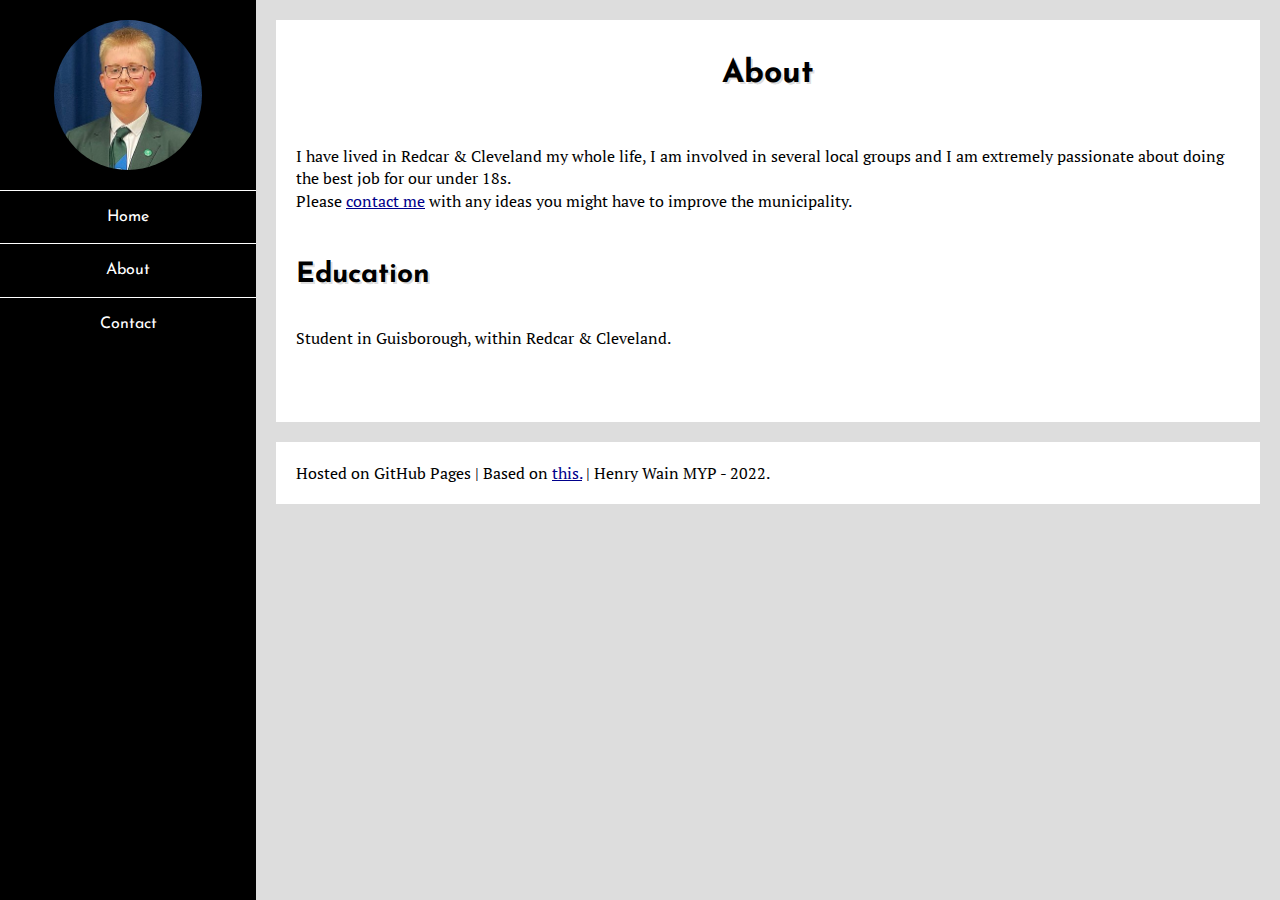
==== about.html @ c8d6c80e "Add files via upload" ====
<!DOCTYPE html>
<html>

  <head>
    <meta charset="utf-8">
    <meta name="viewport" content="width=device-width, initial-scale=1">
    <title> About | Henry Wain MYP</title>
    <meta name="author" content="17dn">
    <link rel="stylesheet" href="css/style.css">
    <link rel="stylesheet" href="css/responsive.css">
    <link href="https://fonts.googleapis.com/css?family=Josefin+Sans:700|PT+Serif" rel="stylesheet">
  </head>

  <body>
    <div class="container">
      <header>
        <div class="blackHeader">
          <img id="portrait" src="img/placeholder_personal_portrait.jpg" alt="plaeholder image for portrait"/>

          <nav>
            <ul>
              <li><a class="button" href="index.html">Home</a></li>
              <li><a class="button" href="about.html">About</a></li>
              <li><a class="button" href="contact.html">Contact</a></li>
            </ul>
          </nav>
        </div>
      </header>

      <div class="column2">
        <div class="main">
          <article>
            <h1 class="heading" id="title">About</h1>
          </article>

          <section>
            <p>I have lived in Redcar & Cleveland my whole life, I am involved in several local groups and I am extremely passionate about doing the best job for our under 18s. <br>Please <a href="contact.html">contact me</a> with any ideas you might have to improve
              the municipality.</p>
          </section>

          <section>
            <h2 class="heading">Education</h2>
            <p>Student in Guisborough, within Redcar & Cleveland.</p>
          </section>


<!-- <section>

          </section>
          <!-->
        </div>

        <footer>
                    Hosted on GitHub Pages | Based on <a href="https://github.com/danny-ngo/PoliticianWebsite">this.</a> | Henry Wain MYP - 2022.
        </footer>
      </div>
    </div>
  </body>

</html>
---- css/style.css ----
body {
  background-color: #ddd;
  font-family: 'PT Serif', serif;
  font-size: 16px;
  line-height: 1.4;
  margin: 0;
}

th, nav li {
  font-family: 'Josefin Sans', sans-serif;
}

.heading {
  font-family: 'Josefin Sans', sans-serif;
  margin-top: 1em;
  margin-bottom: 0.5em;
  text-shadow: 2px 2px rgba(0, 0, 0, 0.15);
}

h1 {
  font-size: 32px;
}

h2 {
  font-size: 28px;
}

a {
  color: #00008b;
}

a:hover {
  color: #000080;
  text-decoration: none;
}

p {
  padding-top: 16px;
  padding-bottom: 16px;
}

ul, ol {
  padding-top: 8px;
  padding-bottom: 16px;
  padding-left: 32px;
}

img {
  display: block;
  max-height: 150px;
  max-width: 100%;
  margin-left: auto;
  margin-right: auto;
}

table {
  border-collapse: collapse;
}

table, th, td {
  border: 1px solid black;
  padding-top: 5px;
  padding-bottom: 5px;
  padding-left: 10px;
  padding-right: 10px;
  min-width: 40px;
}

header {
  background-color: black;
  min-width: 250px;
}

#portrait {
  padding-top: 20px;
  padding-bottom: 20px;
  border-radius: 50%;
}

nav ul {
  list-style: none;
  margin: 0;
  padding: 0;
}

nav li {
  border-top: 1px solid white;
  text-align: center;
}

.button {
  background-color: black;
  color: white;
  display: block;
  padding-top: 15px;
  padding-bottom: 15px;
  padding-left: 20px;
  padding-right: 20px;
  text-decoration: none;
}

.button:hover {
  background-color: white;
  color: black;
  transition: 0.5s;
}

#title {
  background-color: white;
  margin-top: 20px;
  margin-bottom: 0px;
  margin-left: 20px;
  margin-right: 20px;
  padding-top: 1em;
  padding-bottom: 0.5em;
  text-align: center;
}

.main {
  background-color: white;
  margin-top: 0;
  margin-bottom: 20px;
  margin-left: 20px;
  margin-right: 20px;
  padding-bottom: 40px;
  padding-left: 20px;
  padding-right: 20px;
}

.highlighted {
  background-color: #f1f1f1;
}

p.highlighted {
  box-shadow: 3px 3px rgba(0, 0, 0, 0.15);
  padding: 10px;
  text-align: center;
}

footer {
  background-color: black;
  padding: 20px;
}

#overlay {
  position: absolute;
  width: 100%;
  background-color: rgba(0, 0, 0, 0.75);
  z-index: 99;
  display: none;
  align-items: center;
  justify-content: center;
}

#overlayText {
  background-color: white;
  font-size: 16px;
  text-align: center;
  padding: 20px;
  margin: 20px;
  min-width: 150px;
  max-width: 400px;
  border-radius: 8px;
  display: none;
  z-index: 999;
}

#overlayText p {
  padding: 0;
  margin: 0;
  z-index: 9999;
}

.sliderthing {
	padding: 0 0;
	margin: 0 20px;
}

.sliderthing div {
	padding: 0 10px;
	margin: 0;
}

.sliderthing .slick-slide img {
	max-height: 200px;
}

.sliderthing .slick-prev::before,
.sliderthing .slick-next::before {
	color: #000;
}
---- css/responsive.css ----
/* Desktops */
@media screen and (min-width: 1025px) {
  .container {
    display: flex;
    z-index: 0;
    position: absolute;
    width: 100%;
    height: 100%;
  }

  .blackHeader {
    max-width: 400px;
    z-index: 1;
  }

  header {
    width: 25%;
    max-width: 400px;
  }

  .column2 {
    flex-basis: 100%;
    z-index: 1;
    width: 75%;
  }

  .main {
    margin-top: 20px;
  }

  footer {
    background-color: white;
    margin-bottom: 40px;
    margin-left: 20px;
    margin-right: 20px;
  }

  .sliderthing {
    width: 98%;
    justify-content: center;
    align-items: center;
  }

  .sliderthing .slick-slide img {
	max-height: none;
  }
}

/* Tablets */
@media screen and (min-width: 640px) and (max-width: 1024px) {
  .container {
    display: flex;
    width: 100%;
    height: 100%;
  }

  .blackHeader {
    max-width: 400px;
  }

  header {
    width: 25%;
    max-width: 400px;
  }

  .column2 {
    flex-basis: 100%;
    width: 75%;
  }

  .main {
    margin-top: 20px;
  }

  footer {
    background-color: white;
    margin-bottom: 40px;
    margin-left: 20px;
    margin-right: 20px;
  }

  .sliderthing {
    width: 98%;
    justify-content: center;
    align-items: center;
  }

  .sliderthing .slick-slide img {
	max-height: none;
  }
}

/* Mobile Devices */
@media screen and (max-width: 639px) {
  #overlay {
    position: fixed;
    top: 0;
    bottom: 0;
    left: 0;
    right: 0;
  }

}
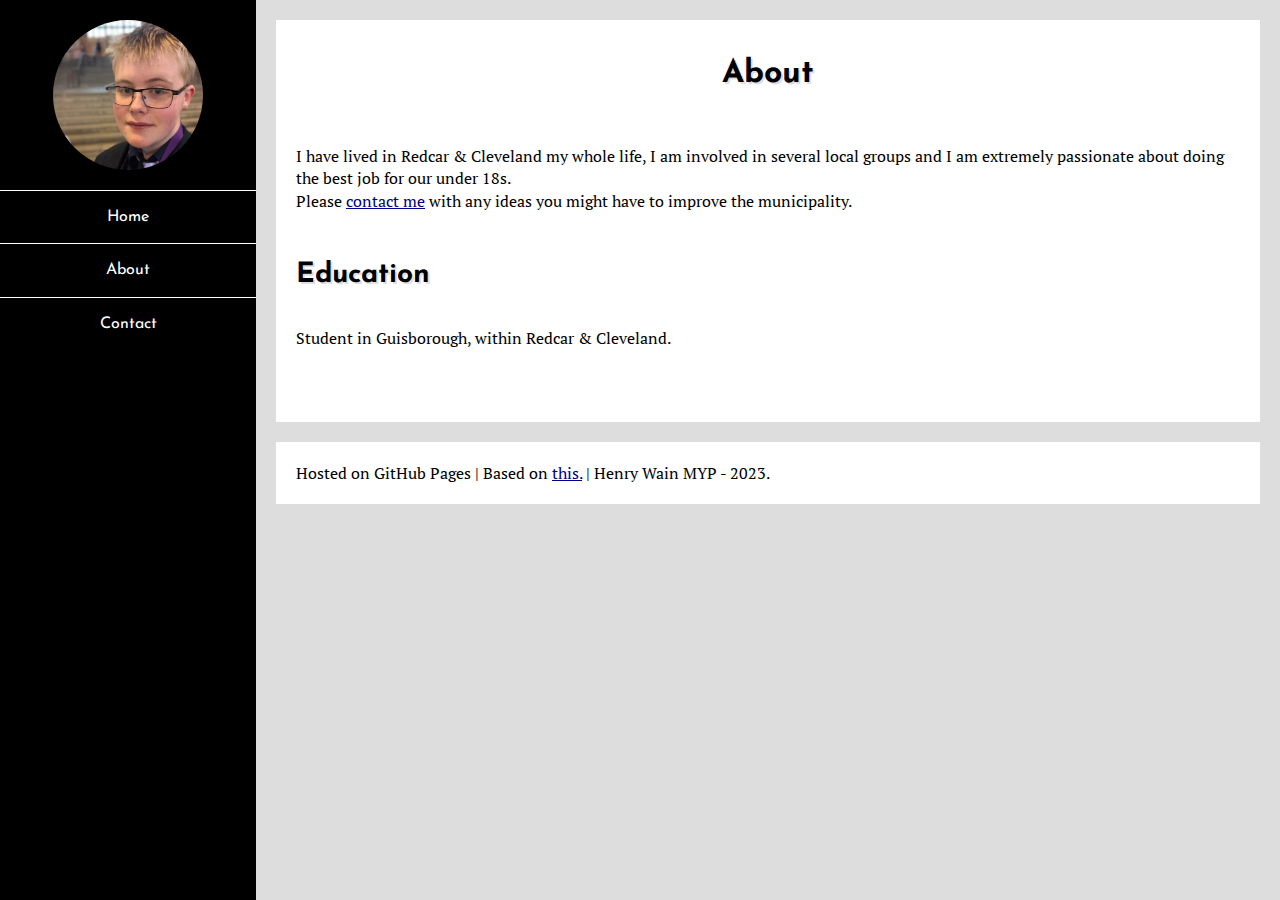
==== commit ab425d98: "Update about.html" ====
--- a/about.html
+++ b/about.html
@@ -51,7 +51,7 @@
         </div>
 
         <footer>
-                    Hosted on GitHub Pages | Based on <a href="https://github.com/danny-ngo/PoliticianWebsite">this.</a> | Henry Wain MYP - 2022.
+                    Hosted on GitHub Pages | Based on <a href="https://github.com/danny-ngo/PoliticianWebsite">this.</a> | Henry Wain MYP - 2023.
         </footer>
       </div>
     </div>
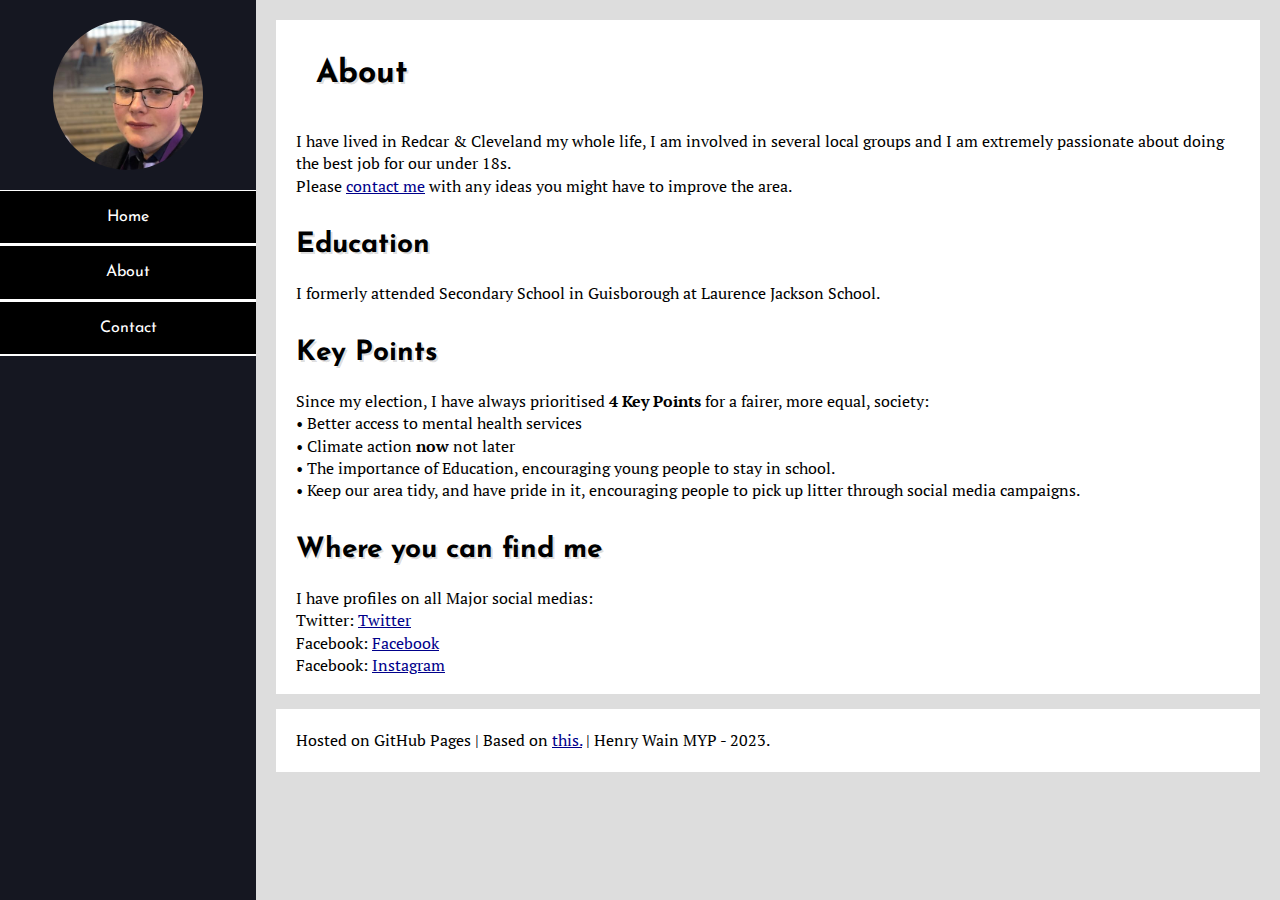
==== commit 909fc86f: "." ====
--- a/about.html
+++ b/about.html
@@ -35,14 +35,23 @@
 
           <section>
             <p>I have lived in Redcar & Cleveland my whole life, I am involved in several local groups and I am extremely passionate about doing the best job for our under 18s. <br>Please <a href="contact.html">contact me</a> with any ideas you might have to improve
-              the municipality.</p>
+              the area.</p>
           </section>
 
           <section>
             <h2 class="heading">Education</h2>
-            <p>Student in Guisborough, within Redcar & Cleveland.</p>
+            <p>I formerly attended Secondary School in Guisborough at Laurence Jackson School.</p>
+          </section>
+          
+           <section>
+            <h2 class="heading">Key Points</h2>
+            <p>Since my election, I have always prioritised <b>4 Key Points</b> for a fairer, more equal, society:<br>• Better access to mental health services<br>• Climate action <b>now</b> not later<br>• The importance of Education, encouraging young people to stay in school.<br>• Keep our area tidy, and have pride in it, encouraging people to pick up litter through social media campaigns. </p>
           </section>
 
+			 <section>
+            <h2 class="heading">Where you can find me</h2>
+            <p>I have profiles on all Major social medias: <br> Twitter: <a href="https://twitter.com/HenryW_MYP">Twitter </a> <br> Facebook: <a href="https://facebook.com/HenryWainMYP"> Facebook </a> <br> Facebook: <a href="https://instagram.com/HenryW_MYP"> Instagram </a></p>
+          </section>
 
 <!-- <section>
 
--- a/css/style.css
+++ b/css/style.css
@@ -35,8 +35,8 @@
 }
 
 p {
-  padding-top: 16px;
-  padding-bottom: 16px;
+  padding-top:1px;
+  padding-bottom: 1px;
 }
 
 ul, ol {
@@ -67,7 +67,7 @@
 }
 
 header {
-  background-color: black;
+  background-color: #151721;
   min-width: 250px;
 }
 
@@ -97,6 +97,7 @@
   padding-left: 20px;
   padding-right: 20px;
   text-decoration: none;
+  border-bottom: 2px solid white;
 }
 
 .button:hover {
@@ -113,16 +114,27 @@
   margin-right: 20px;
   padding-top: 1em;
   padding-bottom: 0.5em;
-  text-align: center;
-}
-
-.main {
-  background-color: white;
-  margin-top: 0;
-  margin-bottom: 20px;
+  text-align: left;
+}
+
+#hometitle {
+  background-color: white;
+  margin-top: 20px;
+  margin-bottom: 0px;
   margin-left: 20px;
   margin-right: 20px;
-  padding-bottom: 40px;
+  padding-top: 1em;
+  padding-bottom: 0.5em;
+  text-align: center;
+}
+
+.main {
+  background-color: white;
+  margin-top: 0;
+  margin-bottom: 15px;
+  margin-left: 20px;
+  margin-right: 20px;
+  padding-bottom: 1px;
   padding-left: 20px;
   padding-right: 20px;
 }
